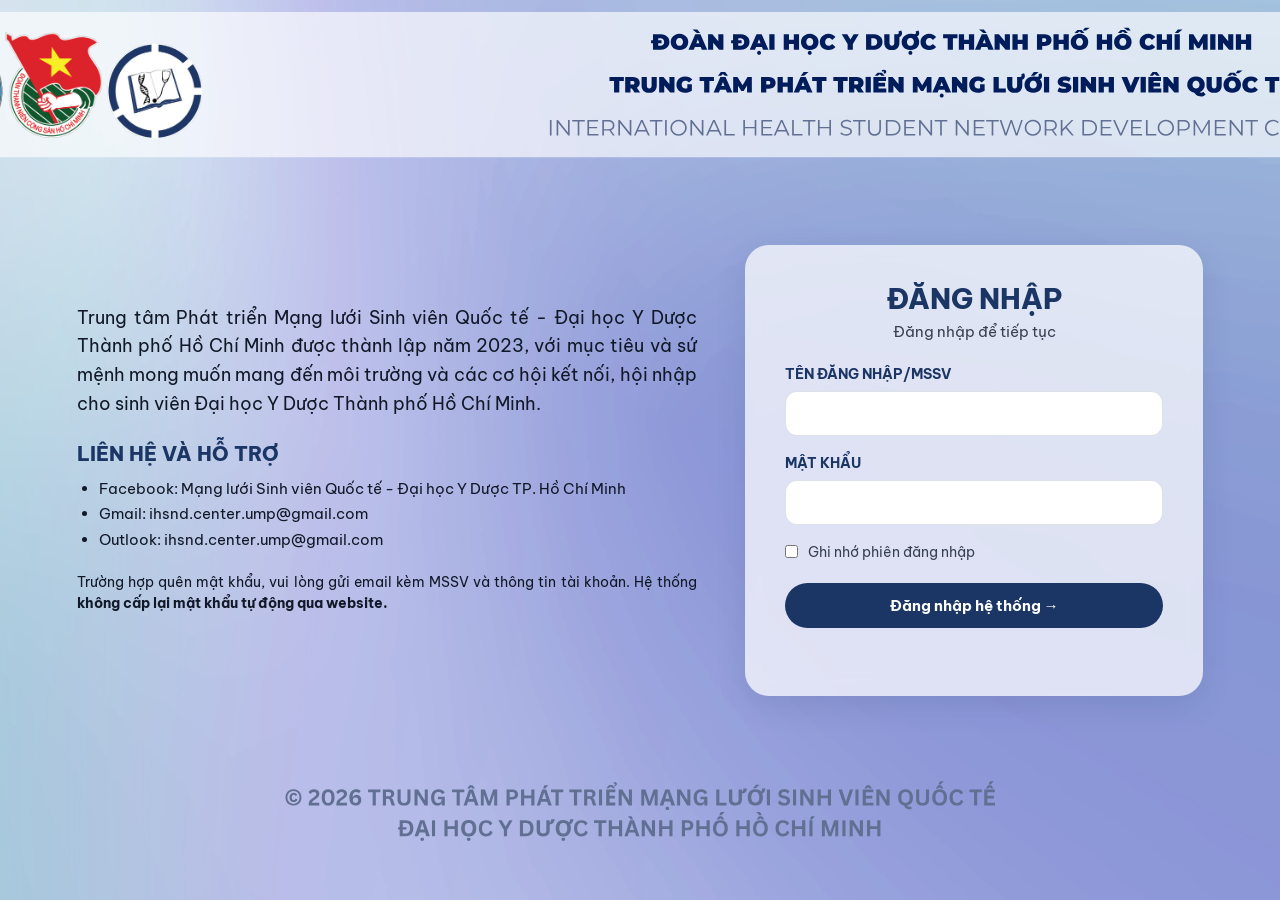
==== member.html @ 5954ca40 "Create member.html" ====
<!DOCTYPE html>
<html lang="vi">
<head>
  <meta charset="UTF-8" />
  <meta name="viewport" content="width=device-width, initial-scale=1.0" />
  <title>Thông tin thành viên - IHSND UMP</title>
  <link rel="stylesheet" href="style.css" />
  <!-- Thư viện đọc/ghi file Excel -->
  <script src="https://cdn.sheetjs.com/xlsx-0.20.2/package/dist/xlsx.full.min.js"></script>
</head>
<body class="bg-menu">
  <div id="topUserBar" class="top-user-bar"></div>

  <div class="member-wrapper">
    <div class="action-bar">
      <a href="menu.html" class="back-btn">← Quay lại Menu</a>
      <div>
        <button class="btn-sm" onclick="openEditModal()">✏️ Chỉnh sửa thông tin</button>
      </div>
    </div>

    <h1 class="page-title">THÔNG TIN THÀNH VIÊN</h1>

    <div class="member-layout">
      <!-- Cột trái: Ảnh + Quote -->
      <div class="avatar-box">
        <img id="mAvatar" class="avatar-img" src="https://via.placeholder.com/240x280?text=Avatar" alt="Avatar" />
        <p id="mQuote" class="quote-text">“QUOTE YÊU THÍCH, CHÂM NGÔN SỐNG”</p>
      </div>

      <!-- Cột phải: Các trường thông tin -->
      <div class="info-list">
        <div class="info-row"><span class="info-label">HỌ VÀ TÊN:</span><span id="mFullName" class="info-value"></span></div>
        <div class="info-row"><span class="info-label">LỚP:</span><span id="mClass" class="info-value"></span></div>
        <div class="info-row"><span class="info-label">TRƯỜNG/KHOA:</span><span id="mFaculty" class="info-value"></span></div>
        <div class="info-row"><span class="info-label">MÃ SỐ SINH VIÊN:</span><span id="mMssv" class="info-value"></span></div>
        <div class="info-row"><span class="info-label">NGÀY SINH:</span><span id="mDob" class="info-value"></span></div>
        <div class="info-row"><span class="info-label">LÀ THÀNH VIÊN TRUNG TÂM TỪ NGÀY:</span><span id="mJoinDate" class="info-value"></span></div>
        <div class="info-row"><span class="info-label">SĐT LIÊN LẠC:</span><span id="mPhone" class="info-value"></span></div>
        <div class="info-row"><span class="info-label">EMAIL:</span><span id="mEmail" class="info-value"></span></div>
      </div>
    </div>

    <!-- KHU VỰC RIÊNG CỦA ADMIN: UPLOAD EXCEL & QUẢN LÝ TÀI KHOẢN -->
    <div id="adminPanel" class="admin-panel" style="display: none;">
      <h3>⚙️ Bảng điều khiển Admin — Đồng bộ Excel & Phân quyền</h3>
      <div style="display: flex; gap: 10px; flex-wrap: wrap; align-items: center;">
        <button class="btn-sm secondary" onclick="downloadExcelTemplate()">📥 Tải file Excel mẫu</button>
        <label class="btn-sm" style="cursor: pointer;">
          📤 Upload file Excel đồng bộ
          <input type="file" id="excelInput" accept=".xlsx,.xls" style="display: none;" />
        </label>
      </div>

      <table class="admin-table">
        <thead>
          <tr>
            <th>Tài khoản</th>
            <th>Họ và tên</th>
            <th>Vai trò</th>
            <th>Quyền truy cập</th>
            <th>Xem hồ sơ</th>
          </tr>
        </thead>
        <tbody id="adminUserTable"></tbody>
      </table>
    </div>
  </div>

  <!-- Modal chỉnh sửa thông tin cá nhân -->
  <div id="editModal" class="modal-overlay">
    <div class="modal-box">
      <h3 style="color: var(--navy); margin-bottom: 16px;">Chỉnh sửa thông tin</h3>
      <form id="editForm">
        <div class="form-group"><label>Họ và tên</label><input type="text" id="eFullName" /></div>
        <div class="form-group"><label>Lớp</label><input type="text" id="eClass" /></div>
        <div class="form-group"><label>Trường/Khoa</label><input type="text" id="eFaculty" /></div>
        <div class="form-group"><label>Ngày sinh</label><input type="date" id="eDob" /></div>
        <div class="form-group"><label>SĐT liên lạc</label><input type="text" id="ePhone" /></div>
        <div class="form-group"><label>Email</label><input type="email" id="eEmail" /></div>
        <div class="form-group"><label>Quote yêu thích</label><input type="text" id="eQuote" /></div>
        <div class="form-group"><label>Link ảnh đại diện (URL)</label><input type="text" id="eAvatar" placeholder="Dán link ảnh..." /></div>
        <div style="display: flex; gap: 10px; justify-content: flex-end; margin-top: 16px;">
          <button type="button" class="btn-sm secondary" onclick="closeEditModal()">Hủy</button>
          <button type="submit" class="btn-sm">Lưu thay đổi</button>
        </div>
      </form>
    </div>
  </div>

  <script src="app.js"></script>
  <script>
    const currentUser = requireAuth("member");
    let viewingUser = currentUser;

    function renderProfile(user) {
      viewingUser = user;
      document.getElementById("mFullName").textContent = user.fullName || "-";
      document.getElementById("mClass").textContent = user.className || "-";
      document.getElementById("mFaculty").textContent = user.faculty || "-";
      document.getElementById("mMssv").textContent = user.mssv || "-";
      document.getElementById("mDob").textContent = user.dob || "-";
      document.getElementById("mJoinDate").textContent = user.joinDate || "-";
      document.getElementById("mPhone").textContent = user.phone || "-";
      document.getElementById("mEmail").textContent = user.email || "-";
      document.getElementById("mQuote").textContent = user.quote ? `“${user.quote}”` : "“Chưa có châm ngôn sống”";
      document.getElementById("mAvatar").src = user.avatar || "https://via.placeholder.com/240x280?text=IHSND";
    }

    function renderAdminTable() {
      if (currentUser.role !== "admin") return;
      document.getElementById("adminPanel").style.display = "block";
      const tbody = document.getElementById("adminUserTable");
      const users = getUsers();
      tbody.innerHTML = users.map(u => `
        <tr>
          <td><strong>${u.username}</strong></td>
          <td>${u.fullName}</td>
          <td>${u.role}</td>
          <td>${u.permissions.join(", ")}</td>
          <td><button class="btn-sm secondary" onclick="viewMember('${u.username}')">Xem</button></td>
        </tr>
      `).join("");
    }

    function viewMember(username) {
      const target = getUsers().find(u => u.username === username);
      if (target) renderProfile(target);
      window.scrollTo({ top: 0, behavior: "smooth" });
    }

    function openEditModal() {
      document.getElementById("eFullName").value = viewingUser.fullName || "";
      document.getElementById("eClass").value = viewingUser.className || "";
      document.getElementById("eFaculty").value = viewingUser.faculty || "";
      document.getElementById("eDob").value = viewingUser.dob || "";
      document.getElementById("ePhone").value = viewingUser.phone || "";
      document.getElementById("eEmail").value = viewingUser.email || "";
      document.getElementById("eQuote").value = viewingUser.quote || "";
      document.getElementById("eAvatar").value = viewingUser.avatar || "";
      document.getElementById("editModal").classList.add("active");
    }

    function closeEditModal() {
      document.getElementById("editModal").classList.remove("active");
    }

    document.getElementById("editForm").addEventListener("submit", function (e) {
      e.preventDefault();
      const users = getUsers();
      const idx = users.findIndex(u => u.username === viewingUser.username);
      if (idx >= 0) {
        users[idx].fullName = document.getElementById("eFullName").value;
        users[idx].className = document.getElementById("eClass").value;
        users[idx].faculty = document.getElementById("eFaculty").value;
        users[idx].dob = document.getElementById("eDob").value;
        users[idx].phone = document.getElementById("ePhone").value;
        users[idx].email = document.getElementById("eEmail").value;
        users[idx].quote = document.getElementById("eQuote").value;
        users[idx].avatar = document.getElementById("eAvatar").value;
        saveUsers(users);
        renderProfile(users[idx]);
        renderAdminTable();
        closeEditModal();
      }
    });

    document.getElementById("excelInput").addEventListener("change", function (e) {
      if (e.target.files.length) {
        importUsersFromExcel(e.target.files[0], () => {
          renderAdminTable();
          e.target.value = "";
        });
      }
    });

    if (currentUser) {
      renderProfile(currentUser);
      renderAdminTable();
    }
  </script>
</body>
</html>
---- style.css ----
@import url('https://fonts.googleapis.com/css2?family=Be+Vietnam+Pro:wght@400;500;600;700;800&display=swap');

:root {
  --navy: #1b3664;
  --navy-dark: #122546;
  --text-main: #111827;
  --text-muted: #374151;
  --glass-bg: rgba(255, 255, 255, 0.72);
  --white: #ffffff;
  --danger: #dc2626;
  --success: #16a34a;
}

* {
  box-sizing: border-box;
  margin: 0;
  padding: 0;
  font-family: 'Be Vietnam Pro', sans-serif;
}

body {
  min-height: 100vh;
  color: var(--text-main);
  background-repeat: no-repeat;
  background-position: center center;
  background-size: cover;
  background-attachment: fixed;
  display: flex;
  flex-direction: column;
}

/* Nền trang 1 (Login) */
body.bg-login {
  background-image: url('bgnew.svg');
  justify-content: center;
  padding: 130px 6% 90px;
}

/* Nền trang 2 trở đi (Menu & các trang con) */
body.bg-menu {
  background-image: url('bg%20menu.svg');
  padding: 95px 6% 85px;
}

/* Thanh tài khoản góc trên bên phải (đè lên header của bg menu.svg) */
.top-user-bar {
  position: fixed;
  top: 16px;
  right: 36px;
  display: flex;
  align-items: center;
  gap: 14px;
  z-index: 100;
  color: var(--navy);
  font-weight: 700;
  font-size: 15px;
}

.icon-btn {
  background: none;
  border: none;
  cursor: pointer;
  color: var(--navy);
  font-size: 20px;
  display: flex;
  align-items: center;
  padding: 4px;
  border-radius: 6px;
  transition: background 0.2s;
}

.icon-btn:hover {
  background: rgba(27, 54, 100, 0.1);
}

/* Nút quay lại Menu */
.back-btn {
  display: inline-flex;
  align-items: center;
  gap: 6px;
  background: var(--navy);
  color: var(--white);
  border: none;
  padding: 8px 16px;
  border-radius: 8px;
  font-weight: 600;
  font-size: 14px;
  cursor: pointer;
  text-decoration: none;
  margin-bottom: 16px;
}

.back-btn:hover { background: var(--navy-dark); }

/* ================= TRANG 1: LOGIN ================= */
.login-container {
  display: grid;
  grid-template-columns: 1.15fr 0.85fr;
  gap: 48px;
  align-items: center;
  max-width: 1180px;
  width: 100%;
  margin: 0 auto;
}

.intro-box p {
  font-size: 18px;
  line-height: 1.6;
  margin-bottom: 22px;
  text-align: justify;
}

.intro-box h3 {
  font-size: 20px;
  color: var(--navy);
  font-weight: 800;
  margin-bottom: 10px;
}

.intro-box ul {
  margin-left: 22px;
  margin-bottom: 20px;
  font-size: 15px;
  line-height: 1.7;
}

.intro-box .note {
  font-size: 14px;
  line-height: 1.5;
}

.login-card {
  background: var(--glass-bg);
  backdrop-filter: blur(10px);
  border-radius: 24px;
  padding: 36px 40px;
  box-shadow: 0 10px 30px rgba(27, 54, 100, 0.12);
}

.login-card h1 {
  text-align: center;
  color: var(--navy);
  font-size: 28px;
  font-weight: 800;
  margin-bottom: 6px;
}

.login-card .subtitle {
  text-align: center;
  color: var(--text-muted);
  font-size: 15px;
  margin-bottom: 24px;
}

.form-group {
  margin-bottom: 18px;
}

.form-group label {
  display: block;
  font-weight: 700;
  color: var(--navy);
  font-size: 14px;
  margin-bottom: 8px;
}

.form-group input[type="text"],
.form-group input[type="password"],
.form-group input[type="email"],
.form-group input[type="date"],
.form-group textarea {
  width: 100%;
  padding: 12px 16px;
  border: 1.5px solid rgba(27, 54, 100, 0.15);
  border-radius: 12px;
  font-size: 15px;
  background: var(--white);
  outline: none;
}

.form-group input:focus {
  border-color: var(--navy);
}

.remember-row {
  display: flex;
  align-items: center;
  gap: 10px;
  margin: 14px 0 22px;
  font-size: 14px;
  color: var(--text-muted);
}

.btn-primary {
  width: 100%;
  background: var(--navy);
  color: var(--white);
  border: none;
  padding: 13px 20px;
  border-radius: 999px;
  font-size: 15px;
  font-weight: 700;
  cursor: pointer;
  transition: background 0.2s, transform 0.1s;
}

.btn-primary:hover { background: var(--navy-dark); }
.btn-primary:active { transform: scale(0.99); }

.error-msg {
  color: var(--danger);
  font-size: 14px;
  text-align: center;
  margin-top: 12px;
  min-height: 20px;
  font-weight: 600;
}

/* ================= TRANG 2: MENU 6 MỤC ================= */
.menu-grid {
  display: grid;
  grid-template-columns: repeat(3, 1fr);
  gap: 36px;
  max-width: 1120px;
  width: 100%;
  margin: auto;
}

.menu-card {
  background: var(--white);
  border-radius: 16px;
  overflow: hidden;
  box-shadow: 0 8px 24px rgba(27, 54, 100, 0.12);
  cursor: pointer;
  transition: transform 0.2s, box-shadow 0.2s;
  text-decoration: none;
  color: inherit;
  display: flex;
  flex-direction: column;
}

.menu-card:hover {
  transform: translateY(-5px);
  box-shadow: 0 14px 30px rgba(27, 54, 100, 0.2);
}

.menu-card.locked {
  opacity: 0.45;
  cursor: not-allowed;
  pointer-events: none;
}

.menu-card-header {
  background: var(--navy);
  color: var(--white);
  text-align: center;
  padding: 14px 12px;
  font-weight: 800;
  font-size: 16px;
  letter-spacing: 0.3px;
}

.menu-card-body {
  padding: 20px 22px 26px;
  font-size: 15px;
  line-height: 1.55;
  color: var(--text-main);
  flex: 1;
}

/* ================= TRANG 3: THÔNG TIN THÀNH VIÊN ================= */
.page-title {
  text-align: center;
  font-size: 34px;
  font-weight: 800;
  color: #000;
  margin-bottom: 24px;
  letter-spacing: 0.5px;
}

.member-wrapper {
  max-width: 1040px;
  width: 100%;
  margin: 0 auto;
}

.member-layout {
  display: grid;
  grid-template-columns: 280px 1fr;
  gap: 44px;
  align-items: start;
}

.avatar-box {
  text-align: center;
}

.avatar-img {
  width: 240px;
  height: 280px;
  object-fit: cover;
  border-radius: 14px;
  background: #e5e7eb;
  box-shadow: 0 6px 18px rgba(0, 0, 0, 0.12);
  margin-bottom: 16px;
}

.quote-text {
  font-size: 18px;
  font-weight: 700;
  line-height: 1.45;
  color: #111;
}

.info-list {
  display: flex;
  flex-direction: column;
  gap: 14px;
}

.info-row {
  display: flex;
  align-items: baseline;
  gap: 10px;
  font-size: 18px;
}

.info-label {
  font-weight: 800;
  color: #000;
  min-width: 260px;
}

.info-value {
  font-weight: 500;
  color: #1f2937;
}

/* Thanh công cụ Admin & Nút chỉnh sửa */
.action-bar {
  display: flex;
  flex-wrap: wrap;
  gap: 12px;
  margin-bottom: 22px;
  align-items: center;
  justify-content: space-between;
}

.btn-sm {
  padding: 9px 16px;
  border-radius: 8px;
  border: none;
  font-weight: 600;
  font-size: 14px;
  cursor: pointer;
  background: var(--navy);
  color: var(--white);
}

.btn-sm.secondary {
  background: var(--white);
  color: var(--navy);
  border: 1.5px solid var(--navy);
}

.btn-sm:hover { opacity: 0.9; }

.admin-panel {
  margin-top: 32px;
  background: rgba(255, 255, 255, 0.88);
  border-radius: 16px;
  padding: 22px;
  box-shadow: 0 6px 20px rgba(0, 0, 0, 0.08);
}

.admin-panel h3 {
  color: var(--navy);
  margin-bottom: 14px;
  font-size: 18px;
}

.admin-table {
  width: 100%;
  border-collapse: collapse;
  font-size: 14px;
  margin-top: 12px;
}

.admin-table th, .admin-table td {
  border: 1px solid #d1d5db;
  padding: 8px 10px;
  text-align: left;
}

.admin-table th {
  background: var(--navy);
  color: var(--white);
}

/* Modal chỉnh sửa */
.modal-overlay {
  position: fixed;
  inset: 0;
  background: rgba(0, 0, 0, 0.5);
  display: none;
  align-items: center;
  justify-content: center;
  z-index: 200;
  padding: 16px;
}

.modal-overlay.active { display: flex; }

.modal-box {
  background: var(--white);
  border-radius: 16px;
  padding: 24px;
  max-width: 520px;
  width: 100%;
  max-height: 90vh;
  overflow-y: auto;
}

@media (max-width: 900px) {
  .login-container, .menu-grid, .member-layout {
    grid-template-columns: 1fr;
  }
  .info-row { flex-direction: column; gap: 2px; }
  .info-label { min-width: unset; }
}
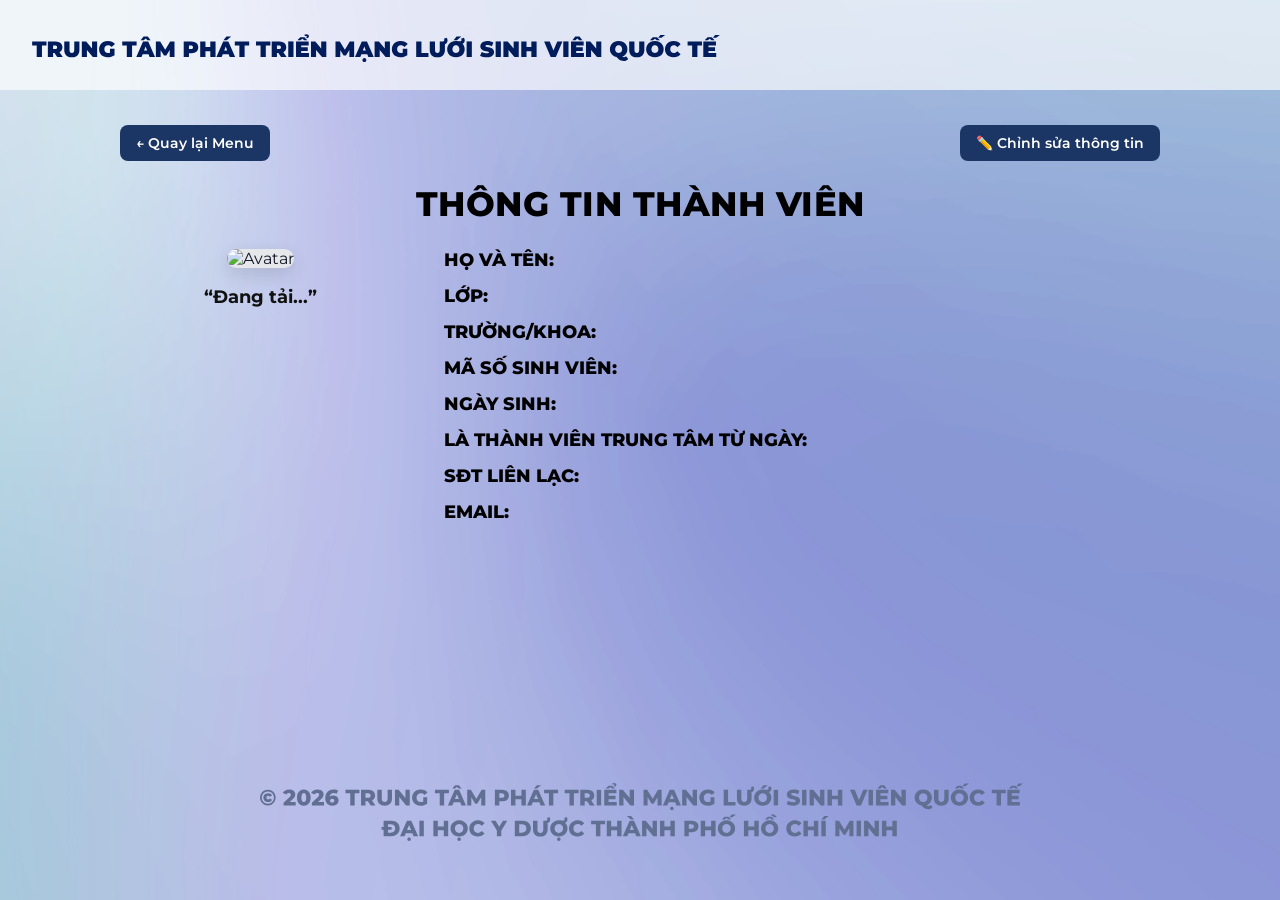
==== commit 5a577e69: "Update member.html" ====
--- a/member.html
+++ b/member.html
@@ -5,8 +5,9 @@
   <meta name="viewport" content="width=device-width, initial-scale=1.0" />
   <title>Thông tin thành viên - IHSND UMP</title>
   <link rel="stylesheet" href="style.css" />
-  <!-- Thư viện đọc/ghi file Excel -->
   <script src="https://cdn.sheetjs.com/xlsx-0.20.2/package/dist/xlsx.full.min.js"></script>
+  <script src="https://www.gstatic.com/firebasejs/10.12.2/firebase-app-compat.js"></script>
+  <script src="https://www.gstatic.com/firebasejs/10.12.2/firebase-firestore-compat.js"></script>
 </head>
 <body class="bg-menu">
   <div id="topUserBar" class="top-user-bar"></div>
@@ -22,13 +23,11 @@
     <h1 class="page-title">THÔNG TIN THÀNH VIÊN</h1>
 
     <div class="member-layout">
-      <!-- Cột trái: Ảnh + Quote -->
       <div class="avatar-box">
-        <img id="mAvatar" class="avatar-img" src="https://via.placeholder.com/240x280?text=Avatar" alt="Avatar" />
-        <p id="mQuote" class="quote-text">“QUOTE YÊU THÍCH, CHÂM NGÔN SỐNG”</p>
+        <img id="mAvatar" class="avatar-img" src="https://via.placeholder.com/240x280?text=IHSND" alt="Avatar" />
+        <p id="mQuote" class="quote-text">“Đang tải...”</p>
       </div>
 
-      <!-- Cột phải: Các trường thông tin -->
       <div class="info-list">
         <div class="info-row"><span class="info-label">HỌ VÀ TÊN:</span><span id="mFullName" class="info-value"></span></div>
         <div class="info-row"><span class="info-label">LỚP:</span><span id="mClass" class="info-value"></span></div>
@@ -41,7 +40,6 @@
       </div>
     </div>
 
-    <!-- KHU VỰC RIÊNG CỦA ADMIN: UPLOAD EXCEL & QUẢN LÝ TÀI KHOẢN -->
     <div id="adminPanel" class="admin-panel" style="display: none;">
       <h3>⚙️ Bảng điều khiển Admin — Đồng bộ Excel & Phân quyền</h3>
       <div style="display: flex; gap: 10px; flex-wrap: wrap; align-items: center;">
@@ -67,7 +65,6 @@
     </div>
   </div>
 
-  <!-- Modal chỉnh sửa thông tin cá nhân -->
   <div id="editModal" class="modal-overlay">
     <div class="modal-box">
       <h3 style="color: var(--navy); margin-bottom: 16px;">Chỉnh sửa thông tin</h3>
@@ -90,8 +87,9 @@
 
   <script src="app.js"></script>
   <script>
-    const currentUser = requireAuth("member");
-    let viewingUser = currentUser;
+    let currentUser = null;
+    let viewingUser = null;
+    let allUsersCache = [];
 
     function renderProfile(user) {
       viewingUser = user;
@@ -107,29 +105,30 @@
       document.getElementById("mAvatar").src = user.avatar || "https://via.placeholder.com/240x280?text=IHSND";
     }
 
-    function renderAdminTable() {
-      if (currentUser.role !== "admin") return;
+    async function renderAdminTable() {
+      if (!currentUser || currentUser.role !== "admin") return;
       document.getElementById("adminPanel").style.display = "block";
+      allUsersCache = await getUsers();
       const tbody = document.getElementById("adminUserTable");
-      const users = getUsers();
-      tbody.innerHTML = users.map(u => `
+      tbody.innerHTML = allUsersCache.map(u => `
         <tr>
           <td><strong>${u.username}</strong></td>
           <td>${u.fullName}</td>
           <td>${u.role}</td>
-          <td>${u.permissions.join(", ")}</td>
+          <td>${(u.permissions || []).join(", ")}</td>
           <td><button class="btn-sm secondary" onclick="viewMember('${u.username}')">Xem</button></td>
         </tr>
       `).join("");
     }
 
     function viewMember(username) {
-      const target = getUsers().find(u => u.username === username);
+      const target = allUsersCache.find(u => u.username === username);
       if (target) renderProfile(target);
       window.scrollTo({ top: 0, behavior: "smooth" });
     }
 
     function openEditModal() {
+      if (!viewingUser) return;
       document.getElementById("eFullName").value = viewingUser.fullName || "";
       document.getElementById("eClass").value = viewingUser.className || "";
       document.getElementById("eFaculty").value = viewingUser.faculty || "";
@@ -145,39 +144,42 @@
       document.getElementById("editModal").classList.remove("active");
     }
 
-    document.getElementById("editForm").addEventListener("submit", function (e) {
+    document.getElementById("editForm").addEventListener("submit", async function (e) {
       e.preventDefault();
-      const users = getUsers();
-      const idx = users.findIndex(u => u.username === viewingUser.username);
-      if (idx >= 0) {
-        users[idx].fullName = document.getElementById("eFullName").value;
-        users[idx].className = document.getElementById("eClass").value;
-        users[idx].faculty = document.getElementById("eFaculty").value;
-        users[idx].dob = document.getElementById("eDob").value;
-        users[idx].phone = document.getElementById("ePhone").value;
-        users[idx].email = document.getElementById("eEmail").value;
-        users[idx].quote = document.getElementById("eQuote").value;
-        users[idx].avatar = document.getElementById("eAvatar").value;
-        saveUsers(users);
-        renderProfile(users[idx]);
-        renderAdminTable();
-        closeEditModal();
-      }
+      const updated = {
+        ...viewingUser,
+        fullName: document.getElementById("eFullName").value,
+        className: document.getElementById("eClass").value,
+        faculty: document.getElementById("eFaculty").value,
+        dob: document.getElementById("eDob").value,
+        phone: document.getElementById("ePhone").value,
+        email: document.getElementById("eEmail").value,
+        quote: document.getElementById("eQuote").value,
+        avatar: document.getElementById("eAvatar").value
+      };
+      await saveUser(updated);
+      renderProfile(updated);
+      await renderAdminTable();
+      closeEditModal();
+      alert("Đã lưu thông tin lên hệ thống!");
     });
 
     document.getElementById("excelInput").addEventListener("change", function (e) {
       if (e.target.files.length) {
-        importUsersFromExcel(e.target.files[0], () => {
-          renderAdminTable();
+        importUsersFromExcel(e.target.files[0], async () => {
+          await renderAdminTable();
           e.target.value = "";
         });
       }
     });
 
-    if (currentUser) {
-      renderProfile(currentUser);
-      renderAdminTable();
-    }
+    (async () => {
+      currentUser = await requireAuth("member");
+      if (currentUser) {
+        renderProfile(currentUser);
+        await renderAdminTable();
+      }
+    })();
   </script>
 </body>
 </html>
--- a/style.css
+++ b/style.css
@@ -1,4 +1,4 @@
-@import url('https://fonts.googleapis.com/css2?family=Be+Vietnam+Pro:wght@400;500;600;700;800&display=swap');
+@import url('https://fonts.googleapis.com/css2?family=Montserrat:wght@400;500;600;700;800&display=swap');
 
 :root {
   --navy: #1b3664;
@@ -15,39 +15,42 @@
   box-sizing: border-box;
   margin: 0;
   padding: 0;
-  font-family: 'Be Vietnam Pro', sans-serif;
+  font-family: 'Montserrat', sans-serif;
 }
 
 body {
   min-height: 100vh;
   color: var(--text-main);
+  background-color: #9cb6e0;
   background-repeat: no-repeat;
-  background-position: center center;
+  background-position: top center;
   background-size: cover;
-  background-attachment: fixed;
+  background-attachment: scroll; /* Nền cuộn theo trang, không bị đứng yên */
   display: flex;
   flex-direction: column;
+  position: relative;
 }
 
 /* Nền trang 1 (Login) */
 body.bg-login {
   background-image: url('bgnew.svg');
   justify-content: center;
-  padding: 130px 6% 90px;
+  padding: 150px 6% 90px;
 }
 
 /* Nền trang 2 trở đi (Menu & các trang con) */
 body.bg-menu {
   background-image: url('bg%20menu.svg');
-  padding: 95px 6% 85px;
-}
-
-/* Thanh tài khoản góc trên bên phải (đè lên header của bg menu.svg) */
+  padding: 125px 6% 90px;
+}
+
+/* Thanh tên tài khoản nằm gọn trên thanh ngang góc phải */
 .top-user-bar {
-  position: fixed;
-  top: 16px;
-  right: 36px;
-  display: flex;
+  position: absolute;
+  top: 22px;
+  right: 40px;
+  display: flex;
+  flex-direction: row;
   align-items: center;
   gap: 14px;
   z-index: 100;
@@ -61,7 +64,7 @@
   border: none;
   cursor: pointer;
   color: var(--navy);
-  font-size: 20px;
+  font-size: 19px;
   display: flex;
   align-items: center;
   padding: 4px;
@@ -81,13 +84,12 @@
   background: var(--navy);
   color: var(--white);
   border: none;
-  padding: 8px 16px;
+  padding: 9px 16px;
   border-radius: 8px;
   font-weight: 600;
   font-size: 14px;
   cursor: pointer;
   text-decoration: none;
-  margin-bottom: 16px;
 }
 
 .back-btn:hover { background: var(--navy-dark); }
@@ -96,71 +98,71 @@
 .login-container {
   display: grid;
   grid-template-columns: 1.15fr 0.85fr;
-  gap: 48px;
-  align-items: center;
-  max-width: 1180px;
+  gap: 56px;
+  align-items: center;
+  max-width: 1320px;
   width: 100%;
   margin: 0 auto;
 }
 
 .intro-box p {
-  font-size: 18px;
+  font-size: 22px;
+  line-height: 1.65;
+  margin-bottom: 26px;
+  text-align: justify;
+}
+
+.intro-box h3 {
+  font-size: 24px;
+  color: var(--navy);
+  font-weight: 800;
+  margin-bottom: 12px;
+}
+
+.intro-box ul {
+  margin-left: 24px;
+  margin-bottom: 24px;
+  font-size: 17px;
+  line-height: 1.8;
+}
+
+.intro-box .note {
+  font-size: 16px;
   line-height: 1.6;
-  margin-bottom: 22px;
-  text-align: justify;
-}
-
-.intro-box h3 {
-  font-size: 20px;
-  color: var(--navy);
-  font-weight: 800;
-  margin-bottom: 10px;
-}
-
-.intro-box ul {
-  margin-left: 22px;
-  margin-bottom: 20px;
-  font-size: 15px;
-  line-height: 1.7;
-}
-
-.intro-box .note {
-  font-size: 14px;
-  line-height: 1.5;
 }
 
 .login-card {
   background: var(--glass-bg);
   backdrop-filter: blur(10px);
-  border-radius: 24px;
-  padding: 36px 40px;
+  border-radius: 26px;
+  padding: 44px 48px;
   box-shadow: 0 10px 30px rgba(27, 54, 100, 0.12);
 }
 
 .login-card h1 {
   text-align: center;
   color: var(--navy);
-  font-size: 28px;
+  font-size: 34px;
   font-weight: 800;
-  margin-bottom: 6px;
+  margin-bottom: 8px;
 }
 
 .login-card .subtitle {
   text-align: center;
   color: var(--text-muted);
-  font-size: 15px;
-  margin-bottom: 24px;
+  font-size: 17px;
+  margin-bottom: 28px;
 }
 
 .form-group {
-  margin-bottom: 18px;
+  margin-bottom: 22px;
 }
 
 .form-group label {
   display: block;
   font-weight: 700;
   color: var(--navy);
-  font-size: 14px;
+  font-size: 16px;
   margin-bottom: 8px;
 }
 
@@ -170,10 +172,10 @@
 .form-group input[type="date"],
 .form-group textarea {
   width: 100%;
-  padding: 12px 16px;
+  padding: 14px 18px;
   border: 1.5px solid rgba(27, 54, 100, 0.15);
-  border-radius: 12px;
-  font-size: 15px;
+  border-radius: 14px;
+  font-size: 16px;
   background: var(--white);
   outline: none;
 }
@@ -182,12 +184,34 @@
   border-color: var(--navy);
 }
 
+/* Ô mật khẩu có nút con mắt hiện/ẩn */
+.password-wrapper {
+  position: relative;
+  display: flex;
+  align-items: center;
+}
+
+.password-wrapper input {
+  padding-right: 48px;
+}
+
+.toggle-pwd-btn {
+  position: absolute;
+  right: 12px;
+  background: none;
+  border: none;
+  cursor: pointer;
+  font-size: 18px;
+  color: var(--text-muted);
+  padding: 4px;
+}
+
 .remember-row {
   display: flex;
   align-items: center;
   gap: 10px;
-  margin: 14px 0 22px;
-  font-size: 14px;
+  margin: 16px 0 26px;
+  font-size: 16px;
   color: var(--text-muted);
 }
 
@@ -196,9 +220,9 @@
   background: var(--navy);
   color: var(--white);
   border: none;
-  padding: 13px 20px;
+  padding: 15px 22px;
   border-radius: 999px;
-  font-size: 15px;
+  font-size: 17px;
   font-weight: 700;
   cursor: pointer;
   transition: background 0.2s, transform 0.1s;
@@ -216,12 +240,12 @@
   font-weight: 600;
 }
 
-/* ================= TRANG 2: MENU 6 MỤC ================= */
+/* ================= TRANG 2: MENU LƯỚI 3 CỘT ================= */
 .menu-grid {
   display: grid;
   grid-template-columns: repeat(3, 1fr);
   gap: 36px;
-  max-width: 1120px;
+  max-width: 1180px;
   width: 100%;
   margin: auto;
 }
@@ -328,7 +352,8 @@
 .info-label {
   font-weight: 800;
   color: #000;
-  min-width: 260px;
+  min-width: 380px;
+  flex-shrink: 0;
 }
 
 .info-value {
@@ -422,8 +447,19 @@
 }
 
 @media (max-width: 900px) {
+  body.bg-login,
+  body.bg-menu {
+    background-image: linear-gradient(135deg, #c2e0e8 0%, #a5bce4 50%, #899bd9 100%);
+    padding: 80px 5% 40px;
+  }
+  .top-user-bar {
+    top: 16px;
+    right: 16px;
+    font-size: 13px;
+  }
   .login-container, .menu-grid, .member-layout {
     grid-template-columns: 1fr;
+    gap: 24px;
   }
   .info-row { flex-direction: column; gap: 2px; }
   .info-label { min-width: unset; }
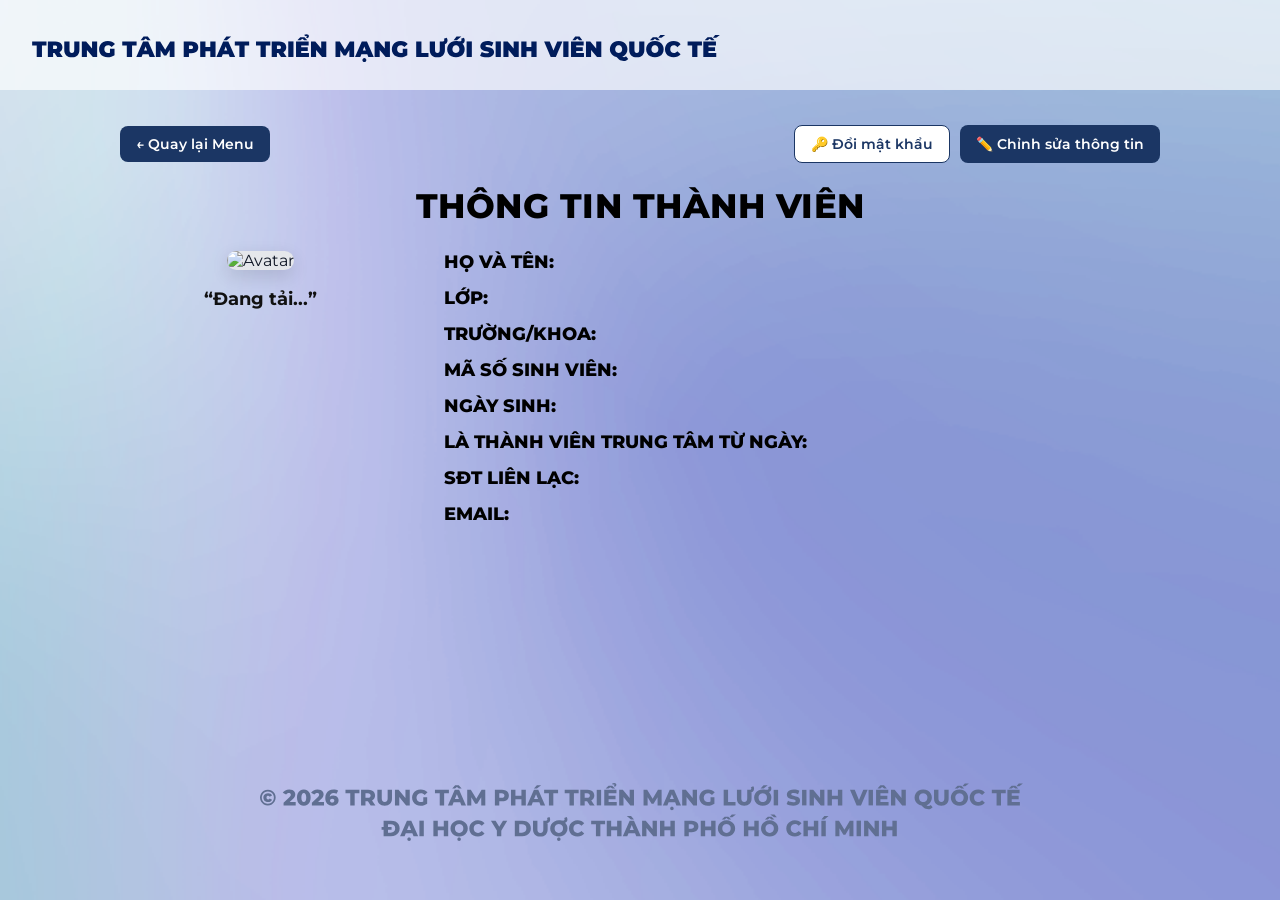
==== commit 72347ca3: "Update member.html" ====
--- a/member.html
+++ b/member.html
@@ -15,7 +15,8 @@
   <div class="member-wrapper">
     <div class="action-bar">
       <a href="menu.html" class="back-btn">← Quay lại Menu</a>
-      <div>
+      <div style="display: flex; gap: 10px;">
+        <button id="btnChangePwd" class="btn-sm secondary" onclick="openPwdModal()">🔑 Đổi mật khẩu</button>
         <button class="btn-sm" onclick="openEditModal()">✏️ Chỉnh sửa thông tin</button>
       </div>
     </div>
@@ -65,6 +66,7 @@
     </div>
   </div>
 
+  <!-- Modal chỉnh sửa thông tin -->
   <div id="editModal" class="modal-overlay">
     <div class="modal-box">
       <h3 style="color: var(--navy); margin-bottom: 16px;">Chỉnh sửa thông tin</h3>
@@ -85,6 +87,35 @@
     </div>
   </div>
 
+  <!-- Modal đổi mật khẩu -->
+  <div id="pwdModal" class="modal-overlay">
+    <div class="modal-box" style="max-width: 440px;">
+      <h3 style="color: var(--navy); margin-bottom: 16px;">Đổi mật khẩu</h3>
+      <form id="pwdForm">
+        <div class="form-group">
+          <label>Mật khẩu hiện tại *</label>
+          <input type="password" id="oldPwd" required />
+        </div>
+        <div class="form-group">
+          <label>Mật khẩu mới (ít nhất 6 ký tự) *</label>
+          <input type="password" id="newPwd" minlength="6" required />
+        </div>
+        <div class="form-group">
+          <label>Nhập lại mật khẩu mới *</label>
+          <input type="password" id="confirmPwd" minlength="6" required />
+        </div>
+        <div id="pwdError" class="error-msg" style="margin-bottom: 10px;"></div>
+        <p style="font-size: 13px; color: var(--text-muted); margin-bottom: 16px; line-height: 1.5;">
+          * Nếu quên mật khẩu hiện tại, vui lòng gửi email về <strong>ihsnd.center.ump@gmail.com</strong> kèm MSSV để Admin cấp lại.
+        </p>
+        <div style="display: flex; gap: 10px; justify-content: flex-end;">
+          <button type="button" class="btn-sm secondary" onclick="closePwdModal()">Hủy</button>
+          <button type="submit" class="btn-sm">Cập nhật mật khẩu</button>
+        </div>
+      </form>
+    </div>
+  </div>
+
   <script src="app.js"></script>
   <script>
     let currentUser = null;
@@ -142,6 +173,16 @@
 
     function closeEditModal() {
       document.getElementById("editModal").classList.remove("active");
+    }
+
+    function openPwdModal() {
+      document.getElementById("pwdForm").reset();
+      document.getElementById("pwdError").textContent = "";
+      document.getElementById("pwdModal").classList.add("active");
+    }
+
+    function closePwdModal() {
+      document.getElementById("pwdModal").classList.remove("active");
     }
 
     document.getElementById("editForm").addEventListener("submit", async function (e) {
@@ -164,6 +205,28 @@
       alert("Đã lưu thông tin lên hệ thống!");
     });
 
+    document.getElementById("pwdForm").addEventListener("submit", async function (e) {
+      e.preventDefault();
+      const oldPwd = document.getElementById("oldPwd").value;
+      const newPwd = document.getElementById("newPwd").value;
+      const confirmPwd = document.getElementById("confirmPwd").value;
+      const errEl = document.getElementById("pwdError");
+
+      if (oldPwd !== currentUser.password) {
+        errEl.textContent = "Mật khẩu hiện tại không đúng!";
+        return;
+      }
+      if (newPwd !== confirmPwd) {
+        errEl.textContent = "Mật khẩu nhập lại không khớp!";
+        return;
+      }
+
+      currentUser.password = newPwd;
+      await saveUser(currentUser);
+      closePwdModal();
+      alert("Đổi mật khẩu thành công! Vui lòng dùng mật khẩu mới cho lần đăng nhập sau.");
+    });
+
     document.getElementById("excelInput").addEventListener("change", function (e) {
       if (e.target.files.length) {
         importUsersFromExcel(e.target.files[0], async () => {
@@ -176,6 +239,9 @@
     (async () => {
       currentUser = await requireAuth("member");
       if (currentUser) {
+        if (currentUser.role === "guest") {
+          document.getElementById("btnChangePwd").style.display = "none";
+        }
         renderProfile(currentUser);
         await renderAdminTable();
       }
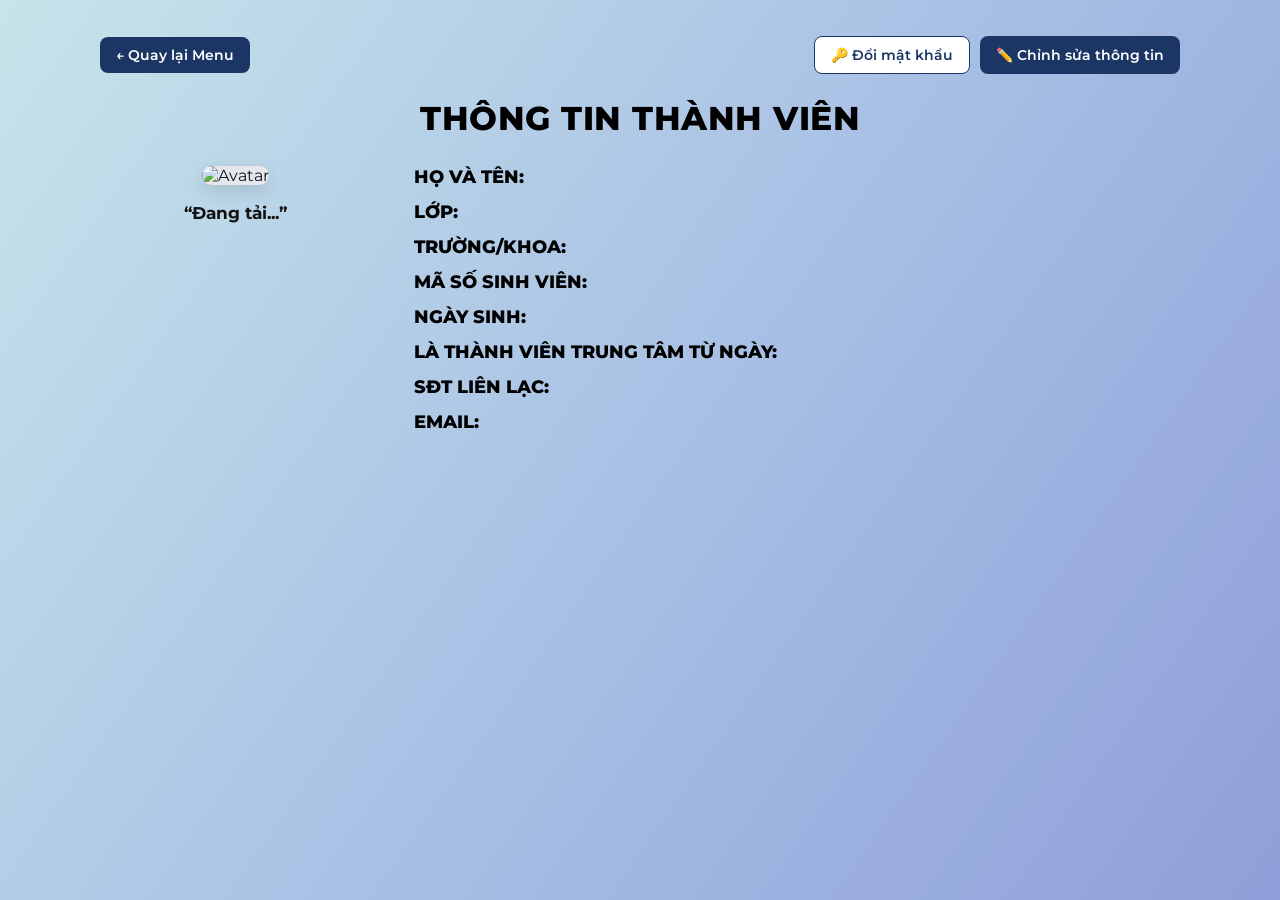
==== commit 158f2e0e: "Update member.html" ====
--- a/member.html
+++ b/member.html
@@ -9,62 +9,66 @@
   <script src="https://www.gstatic.com/firebasejs/10.12.2/firebase-app-compat.js"></script>
   <script src="https://www.gstatic.com/firebasejs/10.12.2/firebase-firestore-compat.js"></script>
 </head>
-<body class="bg-menu">
-  <div id="topUserBar" class="top-user-bar"></div>
-
-  <div class="member-wrapper">
-    <div class="action-bar">
-      <a href="menu.html" class="back-btn">← Quay lại Menu</a>
-      <div style="display: flex; gap: 10px;">
-        <button id="btnChangePwd" class="btn-sm secondary" onclick="openPwdModal()">🔑 Đổi mật khẩu</button>
-        <button class="btn-sm" onclick="openEditModal()">✏️ Chỉnh sửa thông tin</button>
+<body>
+  <header id="appHeader"></header>
+
+  <main class="page-main align-top">
+    <div class="member-wrapper">
+      <div class="action-bar">
+        <a href="menu.html" class="back-btn">← Quay lại Menu</a>
+        <div style="display: flex; gap: 10px; flex-wrap: wrap;">
+          <button id="btnChangePwd" class="btn-sm secondary" onclick="openPwdModal()">🔑 Đổi mật khẩu</button>
+          <button class="btn-sm" onclick="openEditModal()">✏️ Chỉnh sửa thông tin</button>
+        </div>
+      </div>
+
+      <h1 class="page-title">THÔNG TIN THÀNH VIÊN</h1>
+
+      <div class="member-layout">
+        <div class="avatar-box">
+          <img id="mAvatar" class="avatar-img" src="https://via.placeholder.com/240x280?text=IHSND" alt="Avatar" />
+          <p id="mQuote" class="quote-text">“Đang tải...”</p>
+        </div>
+
+        <div class="info-list">
+          <div class="info-row"><span class="info-label">HỌ VÀ TÊN:</span><span id="mFullName" class="info-value"></span></div>
+          <div class="info-row"><span class="info-label">LỚP:</span><span id="mClass" class="info-value"></span></div>
+          <div class="info-row"><span class="info-label">TRƯỜNG/KHOA:</span><span id="mFaculty" class="info-value"></span></div>
+          <div class="info-row"><span class="info-label">MÃ SỐ SINH VIÊN:</span><span id="mMssv" class="info-value"></span></div>
+          <div class="info-row"><span class="info-label">NGÀY SINH:</span><span id="mDob" class="info-value"></span></div>
+          <div class="info-row"><span class="info-label">LÀ THÀNH VIÊN TRUNG TÂM TỪ NGÀY:</span><span id="mJoinDate" class="info-value"></span></div>
+          <div class="info-row"><span class="info-label">SĐT LIÊN LẠC:</span><span id="mPhone" class="info-value"></span></div>
+          <div class="info-row"><span class="info-label">EMAIL:</span><span id="mEmail" class="info-value"></span></div>
+        </div>
+      </div>
+
+      <div id="adminPanel" class="admin-panel" style="display: none;">
+        <h3>⚙️ Bảng điều khiển Admin — Đồng bộ Excel & Phân quyền</h3>
+        <div style="display: flex; gap: 10px; flex-wrap: wrap; align-items: center;">
+          <button class="btn-sm secondary" onclick="downloadExcelTemplate()">📥 Tải file Excel mẫu</button>
+          <label class="btn-sm" style="cursor: pointer;">
+            📤 Upload file Excel đồng bộ
+            <input type="file" id="excelInput" accept=".xlsx,.xls" style="display: none;" />
+          </label>
+        </div>
+
+        <table class="admin-table">
+          <thead>
+            <tr>
+              <th>Tài khoản</th>
+              <th>Họ và tên</th>
+              <th>Vai trò</th>
+              <th>Quyền truy cập</th>
+              <th>Xem hồ sơ</th>
+            </tr>
+          </thead>
+          <tbody id="adminUserTable"></tbody>
+        </table>
       </div>
     </div>
-
-    <h1 class="page-title">THÔNG TIN THÀNH VIÊN</h1>
-
-    <div class="member-layout">
-      <div class="avatar-box">
-        <img id="mAvatar" class="avatar-img" src="https://via.placeholder.com/240x280?text=IHSND" alt="Avatar" />
-        <p id="mQuote" class="quote-text">“Đang tải...”</p>
-      </div>
-
-      <div class="info-list">
-        <div class="info-row"><span class="info-label">HỌ VÀ TÊN:</span><span id="mFullName" class="info-value"></span></div>
-        <div class="info-row"><span class="info-label">LỚP:</span><span id="mClass" class="info-value"></span></div>
-        <div class="info-row"><span class="info-label">TRƯỜNG/KHOA:</span><span id="mFaculty" class="info-value"></span></div>
-        <div class="info-row"><span class="info-label">MÃ SỐ SINH VIÊN:</span><span id="mMssv" class="info-value"></span></div>
-        <div class="info-row"><span class="info-label">NGÀY SINH:</span><span id="mDob" class="info-value"></span></div>
-        <div class="info-row"><span class="info-label">LÀ THÀNH VIÊN TRUNG TÂM TỪ NGÀY:</span><span id="mJoinDate" class="info-value"></span></div>
-        <div class="info-row"><span class="info-label">SĐT LIÊN LẠC:</span><span id="mPhone" class="info-value"></span></div>
-        <div class="info-row"><span class="info-label">EMAIL:</span><span id="mEmail" class="info-value"></span></div>
-      </div>
-    </div>
-
-    <div id="adminPanel" class="admin-panel" style="display: none;">
-      <h3>⚙️ Bảng điều khiển Admin — Đồng bộ Excel & Phân quyền</h3>
-      <div style="display: flex; gap: 10px; flex-wrap: wrap; align-items: center;">
-        <button class="btn-sm secondary" onclick="downloadExcelTemplate()">📥 Tải file Excel mẫu</button>
-        <label class="btn-sm" style="cursor: pointer;">
-          📤 Upload file Excel đồng bộ
-          <input type="file" id="excelInput" accept=".xlsx,.xls" style="display: none;" />
-        </label>
-      </div>
-
-      <table class="admin-table">
-        <thead>
-          <tr>
-            <th>Tài khoản</th>
-            <th>Họ và tên</th>
-            <th>Vai trò</th>
-            <th>Quyền truy cập</th>
-            <th>Xem hồ sơ</th>
-          </tr>
-        </thead>
-        <tbody id="adminUserTable"></tbody>
-      </table>
-    </div>
-  </div>
+  </main>
+
+  <footer id="appFooter"></footer>
 
   <!-- Modal chỉnh sửa thông tin -->
   <div id="editModal" class="modal-overlay">
--- a/style.css
+++ b/style.css
@@ -4,8 +4,9 @@
   --navy: #1b3664;
   --navy-dark: #122546;
   --text-main: #111827;
-  --text-muted: #374151;
-  --glass-bg: rgba(255, 255, 255, 0.72);
+  --text-muted: #4b5563;
+  --glass-bg: rgba(255, 255, 255, 0.74);
+  --header-bg: rgba(255, 255, 255, 0.78);
   --white: #ffffff;
   --danger: #dc2626;
   --success: #16a34a;
@@ -21,42 +22,122 @@
 body {
   min-height: 100vh;
   color: var(--text-main);
-  background-color: #9cb6e0;
-  background-repeat: no-repeat;
-  background-position: top center;
-  background-size: cover;
-  background-attachment: scroll; /* Nền cuộn theo trang, không bị đứng yên */
+  background: linear-gradient(125deg, #c7e4ea 0%, #a9c1e5 50%, #8f9fd9 100%);
+  background-attachment: fixed;
   display: flex;
   flex-direction: column;
-  position: relative;
-}
-
-/* Nền trang 1 (Login) */
-body.bg-login {
-  background-image: url('bgnew.svg');
-  justify-content: center;
-  padding: 150px 6% 90px;
-}
-
-/* Nền trang 2 trở đi (Menu & các trang con) */
-body.bg-menu {
-  background-image: url('bg%20menu.svg');
-  padding: 125px 6% 90px;
-}
-
-/* Thanh tên tài khoản nằm gọn trên thanh ngang góc phải */
-.top-user-bar {
-  position: absolute;
-  top: 22px;
-  right: 40px;
-  display: flex;
-  flex-direction: row;
-  align-items: center;
-  gap: 14px;
+}
+
+/* ================= HEADER TRANG 1 (THANH TRẮNG MỜ BO TRÒN) ================= */
+.login-page-wrap {
+  flex: 1;
+  width: 100%;
+  max-width: 1360px;
+  margin: 0 auto;
+  padding: 24px 4% 20px;
+  display: flex;
+  flex-direction: column;
+  justify-content: space-between;
+}
+
+.login-header {
+  width: 100%;
+  background: var(--header-bg);
+  backdrop-filter: blur(12px);
+  -webkit-backdrop-filter: blur(12px);
+  border-radius: 28px;
+  padding: 18px 36px;
+  display: flex;
+  align-items: center;
+  justify-content: space-between;
+  gap: 24px;
+  box-shadow: 0 6px 24px rgba(27, 54, 100, 0.08);
+  margin-bottom: 32px;
+}
+
+.login-header-logo {
+  height: 78px;
+  width: auto;
+  max-width: 100%;
+  object-fit: contain;
+  flex-shrink: 0;
+}
+
+.login-header-text {
+  flex: 1;
+  text-align: center;
+}
+
+.login-header-text .org-line1 {
+  font-size: clamp(14px, 1.55vw, 22px);
+  font-weight: 800;
+  color: var(--navy-dark);
+  letter-spacing: 0.3px;
+  margin-bottom: 4px;
+}
+
+.login-header-text .org-line2 {
+  font-size: clamp(15px, 1.7vw, 24px);
+  font-weight: 800;
+  color: var(--navy);
+  letter-spacing: 0.3px;
+  margin-bottom: 6px;
+}
+
+.login-header-text .org-line3 {
+  font-size: clamp(11px, 1.15vw, 16px);
+  font-weight: 500;
+  color: #5b6b82;
+  letter-spacing: 0.4px;
+}
+
+/* ================= HEADER TRANG 2 TRỞ ĐI (THANH TRẮNG MỜ TRẢI NGANG) ================= */
+.sub-header {
+  width: 100%;
+  background: var(--header-bg);
+  backdrop-filter: blur(12px);
+  -webkit-backdrop-filter: blur(12px);
+  padding: 12px 36px;
+  display: flex;
+  align-items: center;
+  justify-content: space-between;
+  gap: 16px;
+  flex-wrap: wrap;
+  box-shadow: 0 3px 16px rgba(27, 54, 100, 0.07);
+  position: sticky;
+  top: 0;
   z-index: 100;
+}
+
+.sub-header-brand {
+  display: flex;
+  align-items: center;
+  gap: 16px;
+  text-decoration: none;
+  color: var(--navy-dark);
+}
+
+.sub-header-logo {
+  height: 46px;
+  width: auto;
+  object-fit: contain;
+  flex-shrink: 0;
+}
+
+.sub-header-title {
+  font-size: clamp(13px, 1.35vw, 19px);
+  font-weight: 800;
+  color: var(--navy-dark);
+  letter-spacing: 0.3px;
+}
+
+.sub-header-user {
+  display: flex;
+  align-items: center;
+  gap: 12px;
   color: var(--navy);
   font-weight: 700;
-  font-size: 15px;
+  font-size: 14.5px;
 }
 
 .icon-btn {
@@ -67,13 +148,39 @@
   font-size: 19px;
   display: flex;
   align-items: center;
-  padding: 4px;
-  border-radius: 6px;
+  padding: 5px;
+  border-radius: 8px;
   transition: background 0.2s;
 }
 
 .icon-btn:hover {
   background: rgba(27, 54, 100, 0.1);
+}
+
+/* Khung nội dung chính cho các trang con */
+.page-main {
+  flex: 1;
+  width: 100%;
+  padding: 36px 5% 40px;
+  display: flex;
+  flex-direction: column;
+  justify-content: center;
+}
+
+.page-main.align-top {
+  justify-content: flex-start;
+}
+
+/* ================= FOOTER CHUNG ================= */
+.app-footer {
+  width: 100%;
+  text-align: center;
+  padding: 18px 16px 24px;
+  color: rgba(27, 54, 100, 0.68);
+  font-size: 14px;
+  font-weight: 700;
+  line-height: 1.55;
+  margin-top: auto;
 }
 
 /* Nút quay lại Menu */
@@ -98,71 +205,71 @@
 .login-container {
   display: grid;
   grid-template-columns: 1.15fr 0.85fr;
-  gap: 56px;
-  align-items: center;
-  max-width: 1320px;
-  width: 100%;
-  margin: 0 auto;
+  gap: 52px;
+  align-items: center;
+  width: 100%;
+  margin: auto 0;
 }
 
 .intro-box p {
+  font-size: 20px;
+  line-height: 1.65;
+  margin-bottom: 24px;
+  text-align: justify;
+}
+
+.intro-box h3 {
   font-size: 22px;
-  line-height: 1.65;
-  margin-bottom: 26px;
-  text-align: justify;
-}
-
-.intro-box h3 {
-  font-size: 24px;
-  color: var(--navy);
-  font-weight: 800;
-  margin-bottom: 12px;
+  color: var(--navy);
+  font-weight: 800;
+  margin-bottom: 10px;
 }
 
 .intro-box ul {
-  margin-left: 24px;
-  margin-bottom: 24px;
-  font-size: 17px;
+  margin-left: 22px;
+  margin-bottom: 22px;
+  font-size: 16px;
   line-height: 1.8;
 }
 
 .intro-box .note {
-  font-size: 16px;
+  font-size: 15px;
   line-height: 1.6;
 }
 
 .login-card {
   background: var(--glass-bg);
-  backdrop-filter: blur(10px);
+  backdrop-filter: blur(12px);
+  -webkit-backdrop-filter: blur(12px);
   border-radius: 26px;
-  padding: 44px 48px;
+  padding: 40px 44px;
   box-shadow: 0 10px 30px rgba(27, 54, 100, 0.12);
 }
 
 .login-card h1 {
   text-align: center;
   color: var(--navy);
-  font-size: 34px;
-  font-weight: 800;
-  margin-bottom: 8px;
+  font-size: 32px;
+  font-weight: 800;
+  margin-bottom: 6px;
 }
 
 .login-card .subtitle {
   text-align: center;
   color: var(--text-muted);
-  font-size: 17px;
-  margin-bottom: 28px;
+  font-size: 16px;
+  margin-bottom: 26px;
 }
 
 .form-group {
-  margin-bottom: 22px;
+  margin-bottom: 20px;
 }
 
 .form-group label {
   display: block;
   font-weight: 700;
   color: var(--navy);
-  font-size: 16px;
+  font-size: 15px;
   margin-bottom: 8px;
 }
 
@@ -172,19 +279,19 @@
 .form-group input[type="date"],
 .form-group textarea {
   width: 100%;
-  padding: 14px 18px;
+  padding: 13px 16px;
   border: 1.5px solid rgba(27, 54, 100, 0.15);
   border-radius: 14px;
-  font-size: 16px;
+  font-size: 15.5px;
   background: var(--white);
   outline: none;
 }
 
-.form-group input:focus {
+.form-group input:focus,
+.form-group textarea:focus {
   border-color: var(--navy);
 }
 
-/* Ô mật khẩu có nút con mắt hiện/ẩn */
 .password-wrapper {
   position: relative;
   display: flex;
@@ -210,8 +317,8 @@
   display: flex;
   align-items: center;
   gap: 10px;
-  margin: 16px 0 26px;
-  font-size: 16px;
+  margin: 14px 0 24px;
+  font-size: 15px;
   color: var(--text-muted);
 }
 
@@ -220,9 +327,9 @@
   background: var(--navy);
   color: var(--white);
   border: none;
-  padding: 15px 22px;
+  padding: 14px 22px;
   border-radius: 999px;
-  font-size: 17px;
+  font-size: 16px;
   font-weight: 700;
   cursor: pointer;
   transition: background 0.2s, transform 0.1s;
@@ -244,10 +351,10 @@
 .menu-grid {
   display: grid;
   grid-template-columns: repeat(3, 1fr);
-  gap: 36px;
+  gap: 34px;
   max-width: 1180px;
   width: 100%;
-  margin: auto;
+  margin: 0 auto;
 }
 
 .menu-card {
@@ -278,16 +385,16 @@
   background: var(--navy);
   color: var(--white);
   text-align: center;
-  padding: 14px 12px;
+  padding: 15px 12px;
   font-weight: 800;
   font-size: 16px;
   letter-spacing: 0.3px;
 }
 
 .menu-card-body {
-  padding: 20px 22px 26px;
+  padding: 22px 24px 28px;
   font-size: 15px;
-  line-height: 1.55;
+  line-height: 1.6;
   color: var(--text-main);
   flex: 1;
 }
@@ -295,22 +402,22 @@
 /* ================= TRANG 3: THÔNG TIN THÀNH VIÊN ================= */
 .page-title {
   text-align: center;
-  font-size: 34px;
+  font-size: clamp(24px, 2.6vw, 34px);
   font-weight: 800;
   color: #000;
-  margin-bottom: 24px;
+  margin-bottom: 28px;
   letter-spacing: 0.5px;
 }
 
 .member-wrapper {
-  max-width: 1040px;
+  max-width: 1080px;
   width: 100%;
   margin: 0 auto;
 }
 
 .member-layout {
   display: grid;
-  grid-template-columns: 280px 1fr;
+  grid-template-columns: 270px 1fr;
   gap: 44px;
   align-items: start;
 }
@@ -330,7 +437,7 @@
 }
 
 .quote-text {
-  font-size: 18px;
+  font-size: 17px;
   font-weight: 700;
   line-height: 1.45;
   color: #111;
@@ -346,7 +453,7 @@
   display: flex;
   align-items: baseline;
   gap: 10px;
-  font-size: 18px;
+  font-size: 17.5px;
 }
 
 .info-label {
@@ -366,7 +473,7 @@
   display: flex;
   flex-wrap: wrap;
   gap: 12px;
-  margin-bottom: 22px;
+  margin-bottom: 24px;
   align-items: center;
   justify-content: space-between;
 }
@@ -391,11 +498,12 @@
 .btn-sm:hover { opacity: 0.9; }
 
 .admin-panel {
-  margin-top: 32px;
+  margin-top: 36px;
   background: rgba(255, 255, 255, 0.88);
   border-radius: 16px;
   padding: 22px;
   box-shadow: 0 6px 20px rgba(0, 0, 0, 0.08);
+  overflow-x: auto;
 }
 
 .admin-panel h3 {
@@ -409,6 +517,7 @@
   border-collapse: collapse;
   font-size: 14px;
   margin-top: 12px;
+  min-width: 600px;
 }
 
 .admin-table th, .admin-table td {
@@ -446,21 +555,56 @@
   overflow-y: auto;
 }
 
-@media (max-width: 900px) {
-  body.bg-login,
-  body.bg-menu {
-    background-image: linear-gradient(135deg, #c2e0e8 0%, #a5bce4 50%, #899bd9 100%);
-    padding: 80px 5% 40px;
-  }
-  .top-user-bar {
-    top: 16px;
-    right: 16px;
-    font-size: 13px;
-  }
-  .login-container, .menu-grid, .member-layout {
+/* ================= RESPONSIVE (IPAD DỌC & ĐIỆN THOẠI) ================= */
+@media (max-width: 960px) {
+  .login-header {
+    flex-direction: column;
+    text-align: center;
+    padding: 18px 20px;
+    gap: 14px;
+    border-radius: 22px;
+  }
+  .login-header-logo {
+    height: 60px;
+  }
+  .login-container {
     grid-template-columns: 1fr;
-    gap: 24px;
+    gap: 28px;
+  }
+  .intro-box p { font-size: 16.5px; }
+  .login-card { padding: 28px 24px; }
+  .menu-grid {
+    grid-template-columns: repeat(2, 1fr);
+    gap: 20px;
+  }
+  .member-layout {
+    grid-template-columns: 1fr;
+    gap: 28px;
   }
   .info-row { flex-direction: column; gap: 2px; }
   .info-label { min-width: unset; }
 }
+
+@media (max-width: 640px) {
+  .sub-header {
+    padding: 12px 16px;
+    justify-content: center;
+  }
+  .sub-header-brand {
+    width: 100%;
+    justify-content: center;
+    text-align: center;
+    flex-direction: column;
+    gap: 8px;
+  }
+  .sub-header-logo { height: 42px; }
+  .sub-header-user {
+    width: 100%;
+    justify-content: center;
+    padding-top: 6px;
+    border-top: 1px solid rgba(27, 54, 100, 0.1);
+  }
+  .menu-grid {
+    grid-template-columns: 1fr;
+  }
+}
